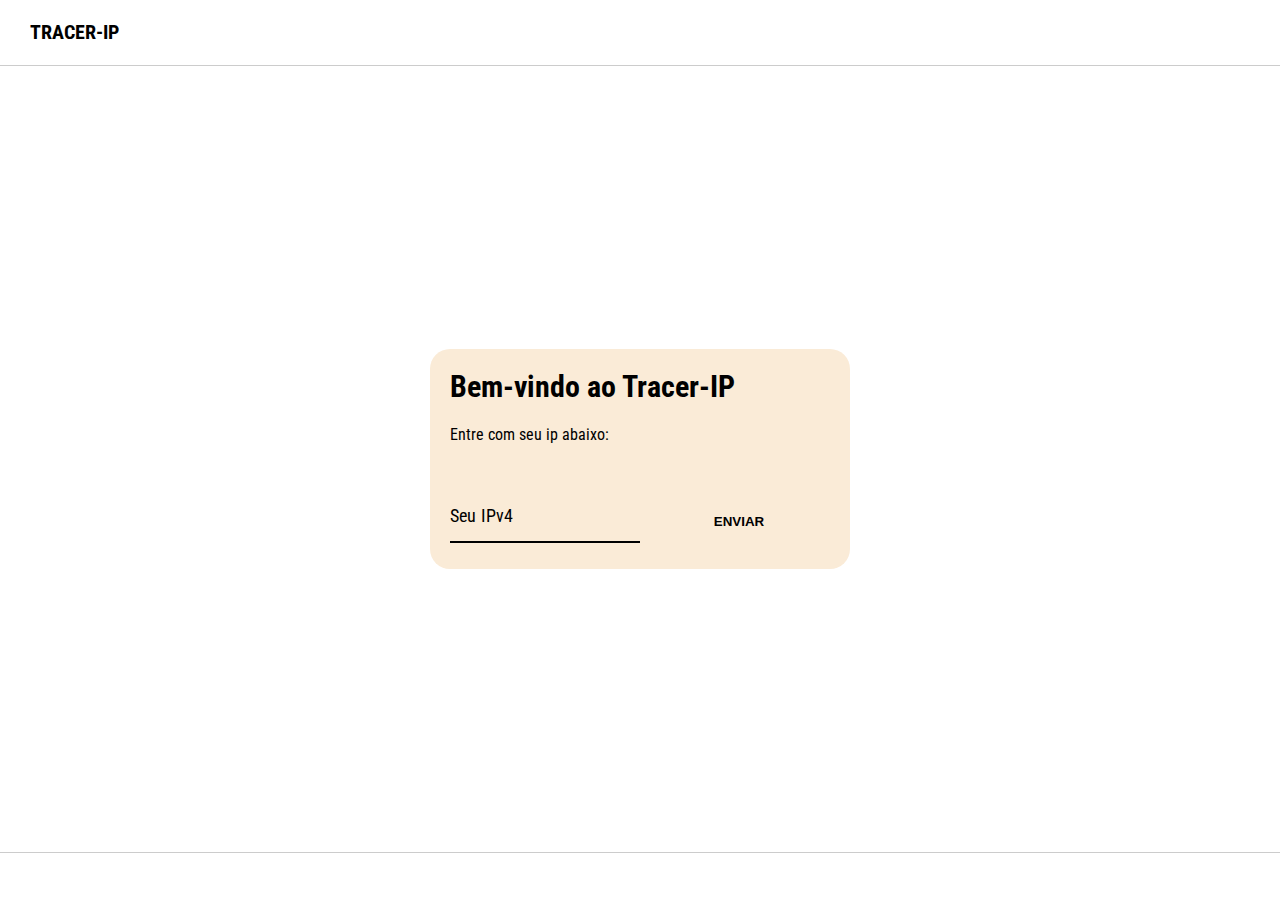
==== src/index.html @ e5e79300 "Adicionado mais elementos e estilizados com CSS + API configurada no JavaScript para traser os dados" ====
<!DOCTYPE html>
<html lang="pt-br">

<head>
    <meta charset="UTF-8">
    <meta name="viewport" content="width=device-width, initial-scale=1.0">
    <link rel="stylesheet" href="../styles/style.css">
    <script src="../script/script.js"></script>
    <title>Get-IP</title>
</head>

<body>
    <h1 class="tracer">TRACER-IP</h1>
    <div class="elements">
        <hr class="line">
        <div class="container">
            <div class="conteudo">
                <div class="text">
                    <h1>Bem-vindo ao Tracer-IP</h1>
                    <p>Entre com seu ip abaixo:</p>
                    <div class="inputs">
                        <div class="form-control">
                            <input type="value" id="input_ip" required="" oninput="limitedInput()">
                            <label>
                                <span style="transition-delay:0ms">S</span><span style="transition-delay:50ms">e</span><span
                                    style="transition-delay:100ms">u</span><span style="transition-delay:150ms"></span><span
                                    style="transition-delay:200ms">I</span><span style="transition-delay:250ms">P</span><span
                                    style="transition-delay:300ms">v</span><span style="transition-delay:350ms">4</span>
                            </label>
                        </div>
                        <!-- From Uiverse.io by Cornerstone-04 -->
                        <button>
                            <span class="box">ENVIAR</span>
                        </button>
                    </div>
                </div>
            </div>
        </div>
        <hr class="line2">
    </div>
</body>

</html>
---- styles/style.css ----
@import url('https://fonts.googleapis.com/css2?family=Roboto+Condensed:ital,wght@0,100..900;1,100..900&display=swap');

body {
    margin: 0;
    padding: 0;
    height: 100%;
    background-repeat: no-repeat;
    font-family: "Roboto Condensed", sans-serif;
}

.tracer {
    font-size: 20px;
    margin-top: 20px;
    margin-left: 30px;
    height: 100%;
}

.elements {
    display: flex;
    flex-direction: column;
    align-items: flex-start;
}

.line {
    border: 0;
    height: 1px;
    width: 100%;
    opacity: 20%;
    /*margin-top: 50px;*/
    padding-top: 0;
    background-color: #000;
}

.line2 {
    border: 0;
    opacity: 20%;
    height: 1px;
    width: 100%;
    background-color: #000;
}

.container {
    height: 770px;
    width: 100%;
    display: flex;
    justify-content: center;
    /*alinha elementos na horizontal*/
    align-items: center;
    /*alinha elementos na vertical*/
}

.conteudo {
    max-width: 40%;
    min-width: 420px;
    height: 220px;
    border-radius: 20px;
    background-color: antiquewhite;
}

.text {
    margin-left: 20px;
}

.text h1{
    width: 80%;
    font-size: 30px;
}

.inputs{
    display: inline-flex;
    flex-wrap: wrap;
    
}

/* From Uiverse.io by liyaxu123 */
.form-control {
    position: relative;
    margin: 30px 0 40px;
    width: 190px;
}

.form-control input {
    background-color: transparent;
    border: 0;
    border-bottom: 2px #000 solid;
    display: block;
    width: 100%;
    padding: 15px 0;
    font-size: 18px;
    color: #000;
    transition-property: border-bottom-color;
    transition-duration: 700ms;
}

.form-control input:focus,
.form-control input:valid {
    text-decoration: none;
    outline: 0;
    border-bottom-color: cornflowerblue;
    
}

.form-control label {
    position: absolute;
    top: 15px;
    left: 0;
    pointer-events: none;
}

.form-control label span {
    display: inline-block;
    font-size: 18px;
    min-width: 5px;
    color: #000;
    transition: 0.3s cubic-bezier(0.68, -0.55, 0.265, 1.55);
}

.form-control input:focus+label span,
.form-control input:valid+label span {
    color: cornflowerblue;
    transform: translateY(-30px);
}

/* From Uiverse.io by Cornerstone-04 */ 
.box {
    width: 140px;
    height: auto;
    float: left;
    transition: .5s linear;
    position: relative;
    display: block;
    overflow: hidden;
    padding: 15px;
    text-align: center;
    margin: 0 8px;
    background: transparent;
    text-transform: uppercase;
    font-weight: 900;
}
  
  .box:before {
    position: absolute;
    content: '';
    left: 0;
    bottom: 0;
    height: 4px;
    width: 100%;
    border-bottom: 4px solid transparent;
    border-left: 4px solid transparent;
    box-sizing: border-box;
    transform: translateX(100%);
}
  
  .box:after {
    position: absolute;
    content: '';
    top: 0;
    left: 0;
    width: 100%;
    height: 4px;
    border-top: 4px solid transparent;
    border-right: 4px solid transparent;
    box-sizing: border-box;
    transform: translateX(-100%);
}
  
  .box:hover {
    box-shadow: 0 5px 15px rgba(0, 0, 0, 0.5);
}
  
  .box:hover:before {
    border-color: #262626;
    height: 100%;
    transform: translateX(0);
    transition: .3s transform linear, .3s height linear .3s;
}
  
  .box:hover:after {
    border-color: #262626;
    height: 100%;
    transform: translateX(0);
    transition: .3s transform linear, .3s height linear .5s;
}
  
  button {
    width: auto;
    color: black;
    text-decoration: none;
    cursor: pointer;
    outline: none;
    border: none;
    background: transparent;
}
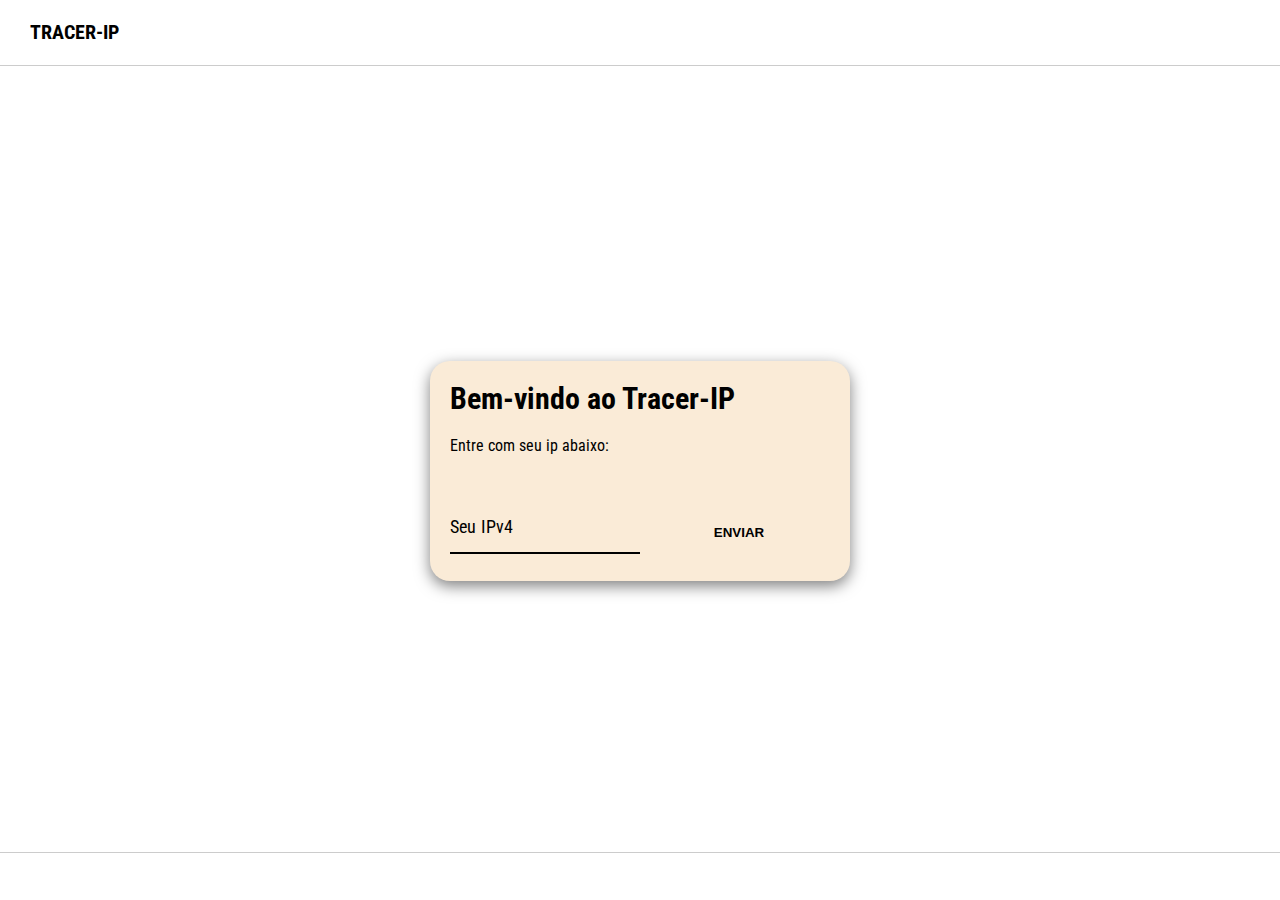
==== commit ed98984a: "Adicionado mais elementos" ====
--- a/src/index.html
+++ b/src/index.html
@@ -14,7 +14,10 @@
     <div class="elements">
         <hr class="line">
         <div class="container">
-            <div class="conteudo">
+            <div class="request" id="API_request">
+
+            </div>
+            <div class="conteudo" id="changeProperties">
                 <div class="text">
                     <h1>Bem-vindo ao Tracer-IP</h1>
                     <p>Entre com seu ip abaixo:</p>
@@ -29,7 +32,7 @@
                             </label>
                         </div>
                         <!-- From Uiverse.io by Cornerstone-04 -->
-                        <button>
+                        <button type="submit" onclick="getIpInfo()">
                             <span class="box">ENVIAR</span>
                         </button>
                     </div>
--- a/styles/style.css
+++ b/styles/style.css
@@ -43,7 +43,8 @@
     height: 770px;
     width: 100%;
     display: flex;
-    justify-content: center;
+    flex-direction: column-reverse;
+    justify-content: space-evenly;
     /*alinha elementos na horizontal*/
     align-items: center;
     /*alinha elementos na vertical*/
@@ -55,6 +56,9 @@
     height: 220px;
     border-radius: 20px;
     background-color: antiquewhite;
+    transition-property: background-color;
+    box-shadow: 0 5px 15px rgba(0, 0, 0, 0.5);
+    transform: translateY(270px);
 }
 
 .text {
@@ -68,8 +72,7 @@
 
 .inputs{
     display: inline-flex;
-    flex-wrap: wrap;
-    
+    align-items: center; 
 }
 
 /* From Uiverse.io by liyaxu123 */
@@ -184,10 +187,21 @@
   
   button {
     width: auto;
+    height: 60px;
     color: black;
     text-decoration: none;
     cursor: pointer;
     outline: none;
     border: none;
     background: transparent;
+}
+
+.request{
+    opacity: 0;
+    min-width: 700px;
+    height: 500px;
+    background-color: blue;
+    border-radius: 20px;
+    box-shadow: 0 5px 15px rgba(0, 0, 0, 0.5);
+    transform: translateY(15px);
 }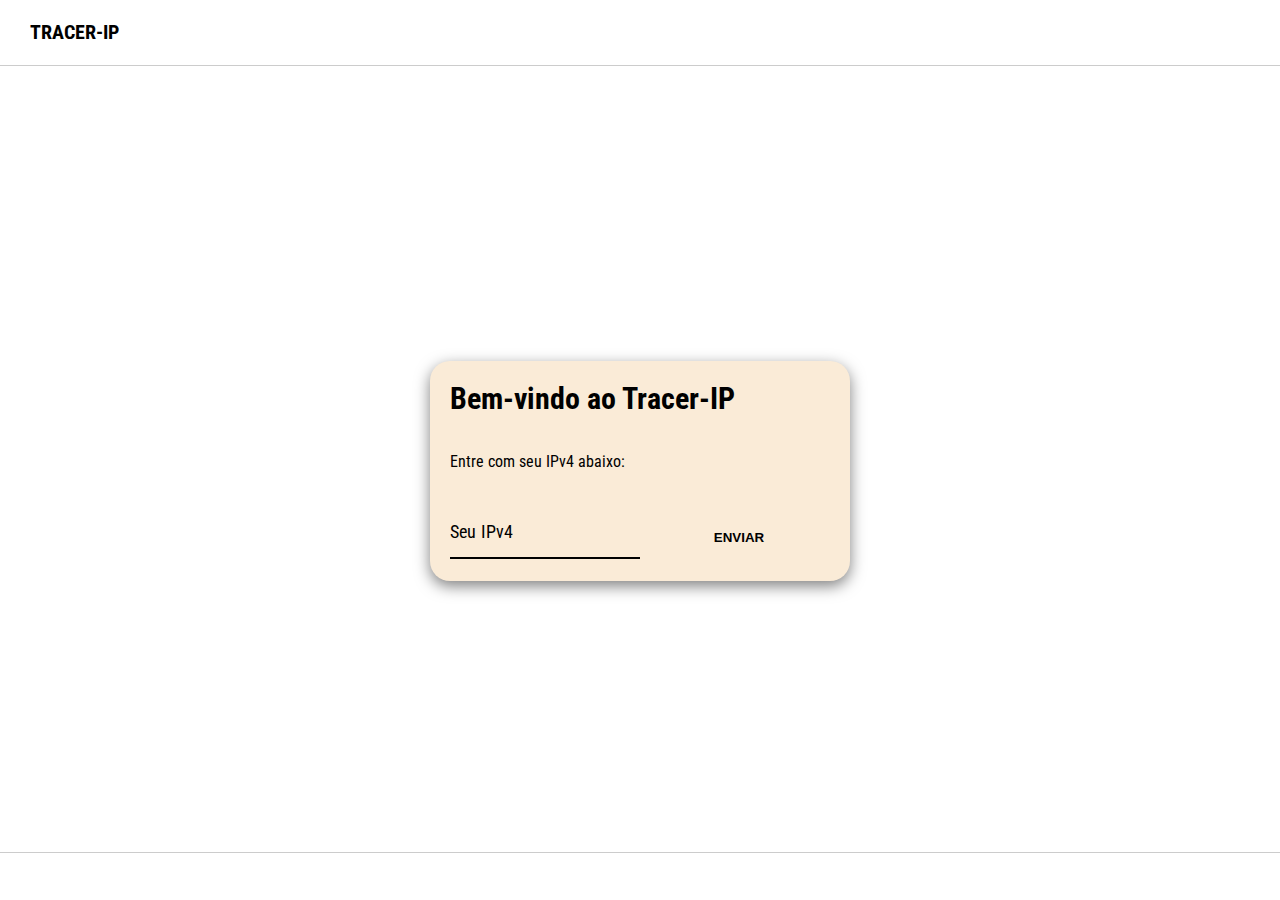
==== commit 138e6a18: "Começado a fazer a inserção dos elementos da API no HTML com o JavaScript" ====
--- a/src/index.html
+++ b/src/index.html
@@ -15,12 +15,17 @@
         <hr class="line">
         <div class="container">
             <div class="request" id="API_request">
-
+                <div class="API_text">
+                    <P id="cidade">Cidade: </P>
+                </div>
             </div>
             <div class="conteudo" id="changeProperties">
                 <div class="text">
                     <h1>Bem-vindo ao Tracer-IP</h1>
-                    <p>Entre com seu ip abaixo:</p>
+                    <div class="sub_titles">
+                        <p>Entre com seu IPv4 abaixo:</p>
+                        <p class="request_error" id="ip_notfound">Erro! IP não encontrado.</p>
+                    </div>
                     <div class="inputs">
                         <div class="form-control">
                             <input type="value" id="input_ip" required="" oninput="limitedInput()">
--- a/styles/style.css
+++ b/styles/style.css
@@ -51,8 +51,7 @@
 }
 
 .conteudo {
-    max-width: 40%;
-    min-width: 420px;
+    width: 420px;
     height: 220px;
     border-radius: 20px;
     background-color: antiquewhite;
@@ -61,7 +60,7 @@
     transform: translateY(270px);
 }
 
-.text {
+.text, .API_text {
     margin-left: 20px;
 }
 
@@ -197,11 +196,26 @@
 }
 
 .request{
+    color: white;
     opacity: 0;
-    min-width: 700px;
+    width: 700px;
     height: 500px;
     background-color: blue;
     border-radius: 20px;
     box-shadow: 0 5px 15px rgba(0, 0, 0, 0.5);
     transform: translateY(15px);
+}
+
+.sub_titles {
+    width: 380px;
+    height: 40px;
+    display: flex;
+    flex-direction: row;
+    justify-content: space-between;
+}
+
+.request_error{
+    opacity: 0;
+    color: red;
+    transition: .5s all;
 }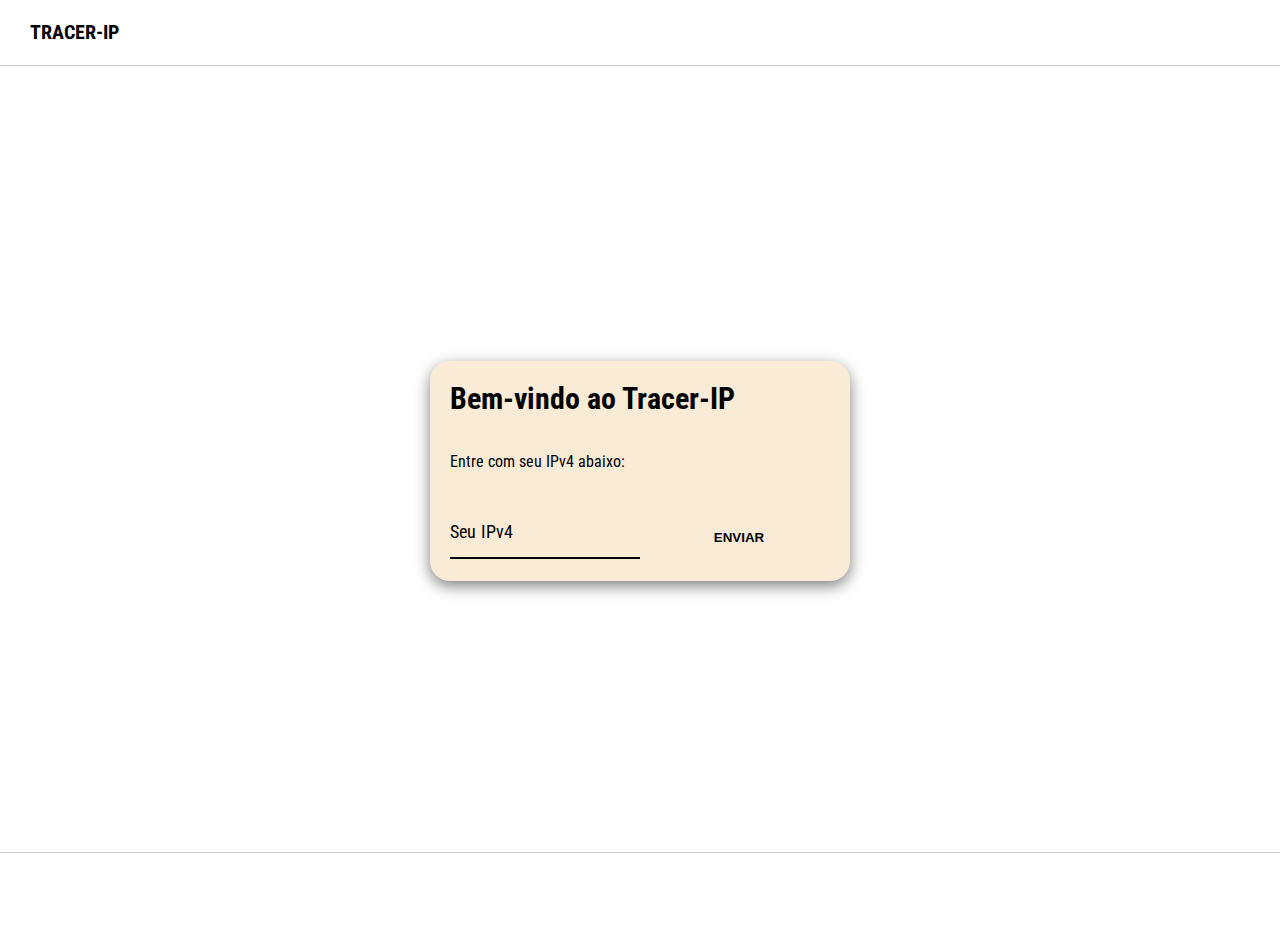
==== commit 8a6ddce9: "Feito mais adições no JS e pequenos fixes de bugs" ====
--- a/src/index.html
+++ b/src/index.html
@@ -37,7 +37,7 @@
                             </label>
                         </div>
                         <!-- From Uiverse.io by Cornerstone-04 -->
-                        <button type="submit" onclick="getIpInfo()">
+                        <button type="submit" onclick="getIpInfo(this)" id="first_pick">
                             <span class="box">ENVIAR</span>
                         </button>
                     </div>
@@ -45,6 +45,9 @@
             </div>
         </div>
         <hr class="line2">
+        <div class="container2">
+            <button class="another" type="submit" id="cancel" onclick="inputButtonback()">VOLTAR</button>
+        </div>
     </div>
 </body>
 
--- a/styles/style.css
+++ b/styles/style.css
@@ -218,4 +218,28 @@
     opacity: 0;
     color: red;
     transition: .5s all;
+}
+
+.container2{
+    display: flex;
+    height: 80px;
+    width: 100%;
+    align-items: center;
+    justify-content: center;
+}
+
+.another{
+    display: flex;
+    justify-content: center;
+    align-items: center;
+    transform: translateY(20px);
+    opacity: 0;
+    width: 150px;
+    height: 50px;
+    cursor: pointer;
+    color: white;
+    font-weight: 700;
+    background-color: red;
+    border-radius: 20px;
+    box-shadow: 0 5px 15px rgba(0, 0, 0, 0.5);
 }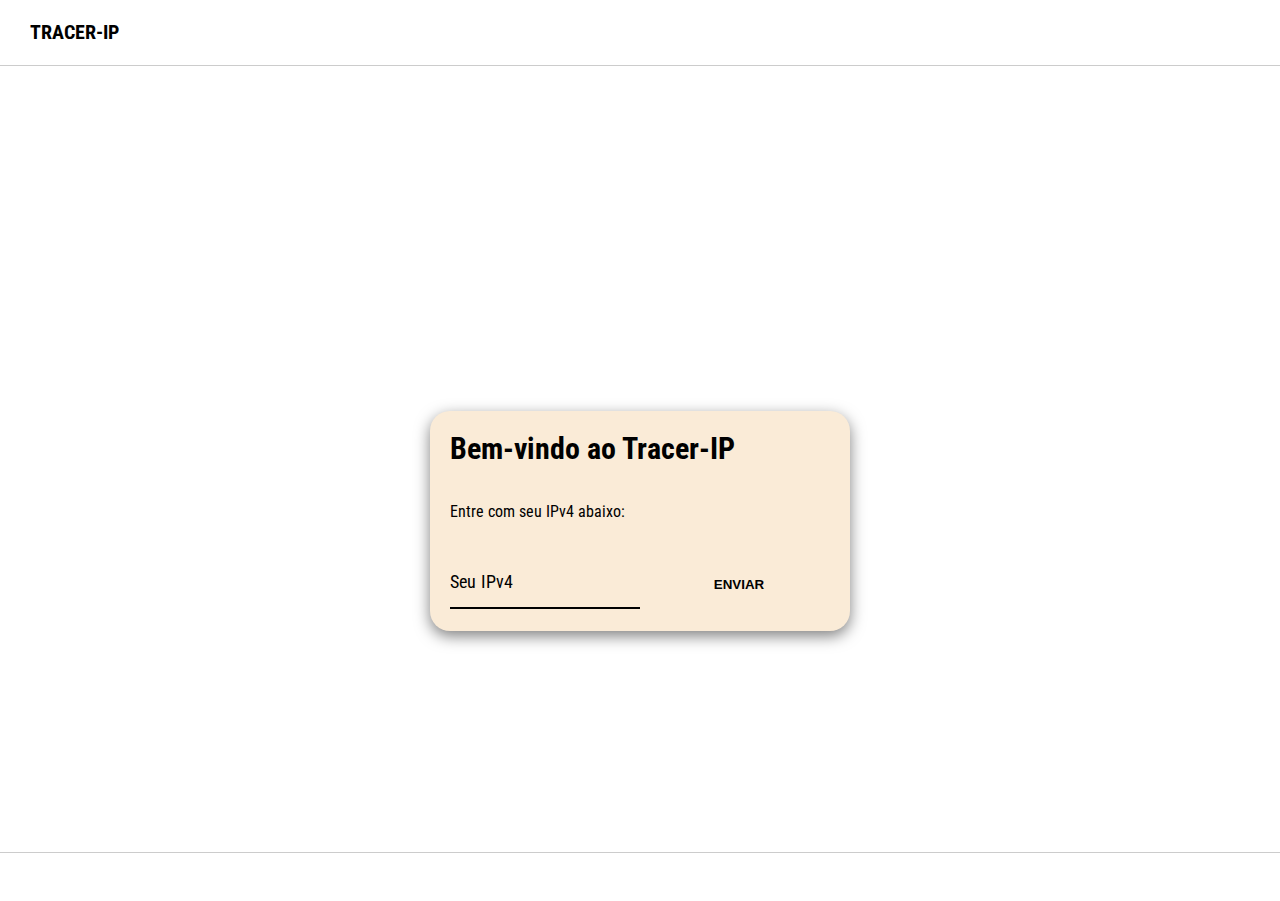
==== commit c825c823: "Adicionado mais elementos, removido outros, todos os dados desejados da API foram colocados no html," ====
--- a/src/index.html
+++ b/src/index.html
@@ -10,13 +10,22 @@
 </head>
 
 <body>
+
     <h1 class="tracer">TRACER-IP</h1>
     <div class="elements">
         <hr class="line">
         <div class="container">
             <div class="request" id="API_request">
                 <div class="API_text">
+                    <p id="continente">Continente: </p>
+                    <p id="pais">País: </p>
+                    <p id="nomeoficial"></p>
+                    <p id="capital">Capital: </p>
                     <P id="cidade">Cidade: </P>
+                    <p id="estado">Estado: </p>
+                    <p id="cep">CEP: </p>
+                    <p id="geox">Latitude: </p>
+                    <p id="geoy">Longitude: </p>
                 </div>
             </div>
             <div class="conteudo" id="changeProperties">
@@ -24,7 +33,7 @@
                     <h1>Bem-vindo ao Tracer-IP</h1>
                     <div class="sub_titles">
                         <p>Entre com seu IPv4 abaixo:</p>
-                        <p class="request_error" id="ip_notfound">Erro! IP não encontrado.</p>
+                        <p class="request_error" id="ip_notfound">Erro! IPv4 não encontrado.</p>
                     </div>
                     <div class="inputs">
                         <div class="form-control">
@@ -46,7 +55,15 @@
         </div>
         <hr class="line2">
         <div class="container2">
-            <button class="another" type="submit" id="cancel" onclick="inputButtonback()">VOLTAR</button>
+            <!-- From Uiverse.io by reshades --> 
+            <button class="another" type="submit" id="cancel" onclick="inputButtonback()">
+                <svg xmlns="http://www.w3.org/2000/svg" fill="none" viewBox="0 0 24 24" stroke-width="1.5" stroke="currentColor" class="w-6 h-6">
+                    <path stroke-linecap="round" stroke-linejoin="round" d="M4.5 12h15m0 0l-6.75-6.75M19.5 12l-6.75 6.75"></path>
+                  </svg>
+                  <div class="text">
+                    voltar
+                  </div>
+            </button>
         </div>
     </div>
 </body>
--- a/styles/style.css
+++ b/styles/style.css
@@ -67,6 +67,20 @@
 .text h1{
     width: 80%;
     font-size: 30px;
+}
+
+.sub_titles {
+    width: 380px;
+    height: 40px;
+    display: flex;
+    flex-direction: row;
+    justify-content: space-between;
+}
+
+.request_error{
+    opacity: 0;
+    color: red;
+    transition: .5s all;
 }
 
 .inputs{
@@ -140,7 +154,7 @@
     font-weight: 900;
 }
   
-  .box:before {
+.box:before {
     position: absolute;
     content: '';
     left: 0;
@@ -153,7 +167,7 @@
     transform: translateX(100%);
 }
   
-  .box:after {
+.box:after {
     position: absolute;
     content: '';
     top: 0;
@@ -166,25 +180,26 @@
     transform: translateX(-100%);
 }
   
-  .box:hover {
+.box:hover {
     box-shadow: 0 5px 15px rgba(0, 0, 0, 0.5);
 }
   
-  .box:hover:before {
+.box:hover:before {
     border-color: #262626;
     height: 100%;
     transform: translateX(0);
     transition: .3s transform linear, .3s height linear .3s;
 }
   
-  .box:hover:after {
+.box:hover:after {
     border-color: #262626;
     height: 100%;
     transform: translateX(0);
     transition: .3s transform linear, .3s height linear .5s;
 }
   
-  button {
+.inputs button {
+    transform: translateY(-3px);
     width: auto;
     height: 60px;
     color: black;
@@ -198,48 +213,54 @@
 .request{
     color: white;
     opacity: 0;
-    width: 700px;
-    height: 500px;
+    width: 500px;
+    height: 350px;
     background-color: blue;
     border-radius: 20px;
     box-shadow: 0 5px 15px rgba(0, 0, 0, 0.5);
     transform: translateY(15px);
 }
 
-.sub_titles {
-    width: 380px;
+.container2{
+    display: flex;
     height: 40px;
-    display: flex;
-    flex-direction: row;
-    justify-content: space-between;
-}
-
-.request_error{
+    width: 100%;
+    align-items: start;
+    justify-content: center;
+}
+
+/* From Uiverse.io by reshades */ 
+.another {
+    background-color: #000;
+    color: #fff;
+    width: 8.5em;
+    height: 2.9em;
+    border: #000 0.2em solid;
+    border-radius: 11px;
+    text-align: right;
+    transition: all 0.3s ease;
     opacity: 0;
-    color: red;
-    transition: .5s all;
-}
-
-.container2{
-    display: flex;
-    height: 80px;
-    width: 100%;
-    align-items: center;
-    justify-content: center;
-}
-
-.another{
-    display: flex;
-    justify-content: center;
-    align-items: center;
-    transform: translateY(20px);
-    opacity: 0;
-    width: 150px;
-    height: 50px;
-    cursor: pointer;
-    color: white;
-    font-weight: 700;
-    background-color: red;
-    border-radius: 20px;
-    box-shadow: 0 5px 15px rgba(0, 0, 0, 0.5);
+    cursor: default;
+}
+  
+.another:hover {
+    background-color: #FF0000;
+    border: #FF0000 0.2em solid;
+}
+  
+.another svg {
+    width: 1.6em;
+    margin: -0.2em 0.8em 1em;
+    position: absolute;
+    display: flex;
+    transition: all 0.3s ease;
+}
+  
+.another:hover svg {
+    transform: translateX(5px);
+}
+  
+.another .text {
+    margin: 0 1.5em;
+    font-weight: 300;
 }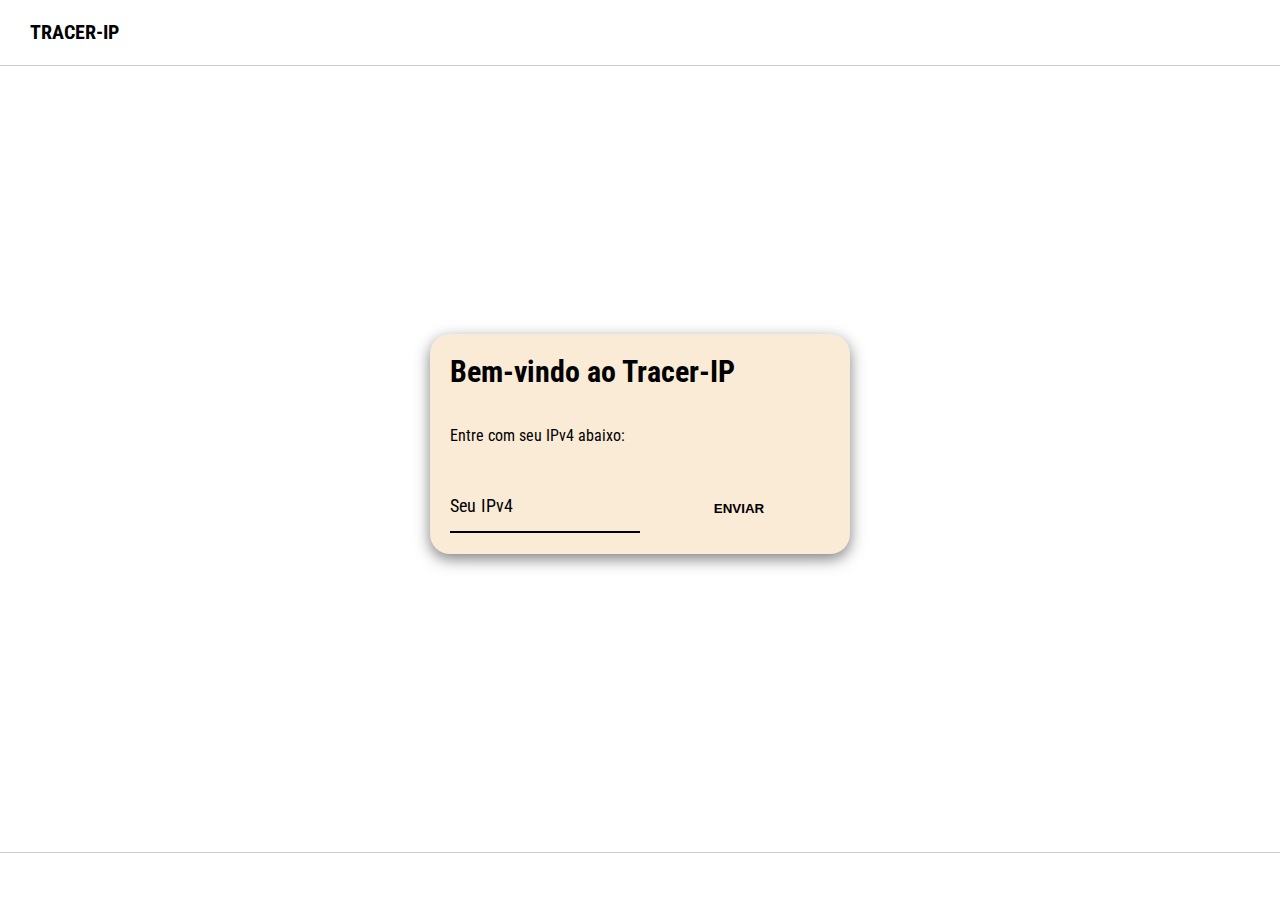
==== commit 0df02dc5: "Arrumado alguns elementos e bugs" ====
--- a/src/index.html
+++ b/src/index.html
@@ -28,6 +28,17 @@
                     <p id="geoy">Longitude: </p>
                 </div>
             </div>
+            <div class="container2">
+                <!-- From Uiverse.io by reshades --> 
+                <button class="another" type="submit" id="cancel" onclick="inputButtonback()">
+                    <svg xmlns="http://www.w3.org/2000/svg" fill="none" viewBox="0 0 24 24" stroke-width="1.5" stroke="currentColor" class="w-6 h-6">
+                        <path stroke-linecap="round" stroke-linejoin="round" d="M4.5 12h15m0 0l-6.75-6.75M19.5 12l-6.75 6.75"></path>
+                      </svg>
+                      <div class="text">
+                        voltar
+                      </div>
+                </button>
+            </div>
             <div class="conteudo" id="changeProperties">
                 <div class="text">
                     <h1>Bem-vindo ao Tracer-IP</h1>
@@ -46,7 +57,7 @@
                             </label>
                         </div>
                         <!-- From Uiverse.io by Cornerstone-04 -->
-                        <button type="submit" onclick="getIpInfo(this)" id="first_pick">
+                        <button type="submit" onclick="getIpInfo()" id="first_pick">
                             <span class="box">ENVIAR</span>
                         </button>
                     </div>
@@ -54,17 +65,6 @@
             </div>
         </div>
         <hr class="line2">
-        <div class="container2">
-            <!-- From Uiverse.io by reshades --> 
-            <button class="another" type="submit" id="cancel" onclick="inputButtonback()">
-                <svg xmlns="http://www.w3.org/2000/svg" fill="none" viewBox="0 0 24 24" stroke-width="1.5" stroke="currentColor" class="w-6 h-6">
-                    <path stroke-linecap="round" stroke-linejoin="round" d="M4.5 12h15m0 0l-6.75-6.75M19.5 12l-6.75 6.75"></path>
-                  </svg>
-                  <div class="text">
-                    voltar
-                  </div>
-            </button>
-        </div>
     </div>
 </body>
 
--- a/styles/style.css
+++ b/styles/style.css
@@ -57,7 +57,7 @@
     background-color: antiquewhite;
     transition-property: background-color;
     box-shadow: 0 5px 15px rgba(0, 0, 0, 0.5);
-    transform: translateY(270px);
+    transform: translateY(220px);
 }
 
 .text, .API_text {
